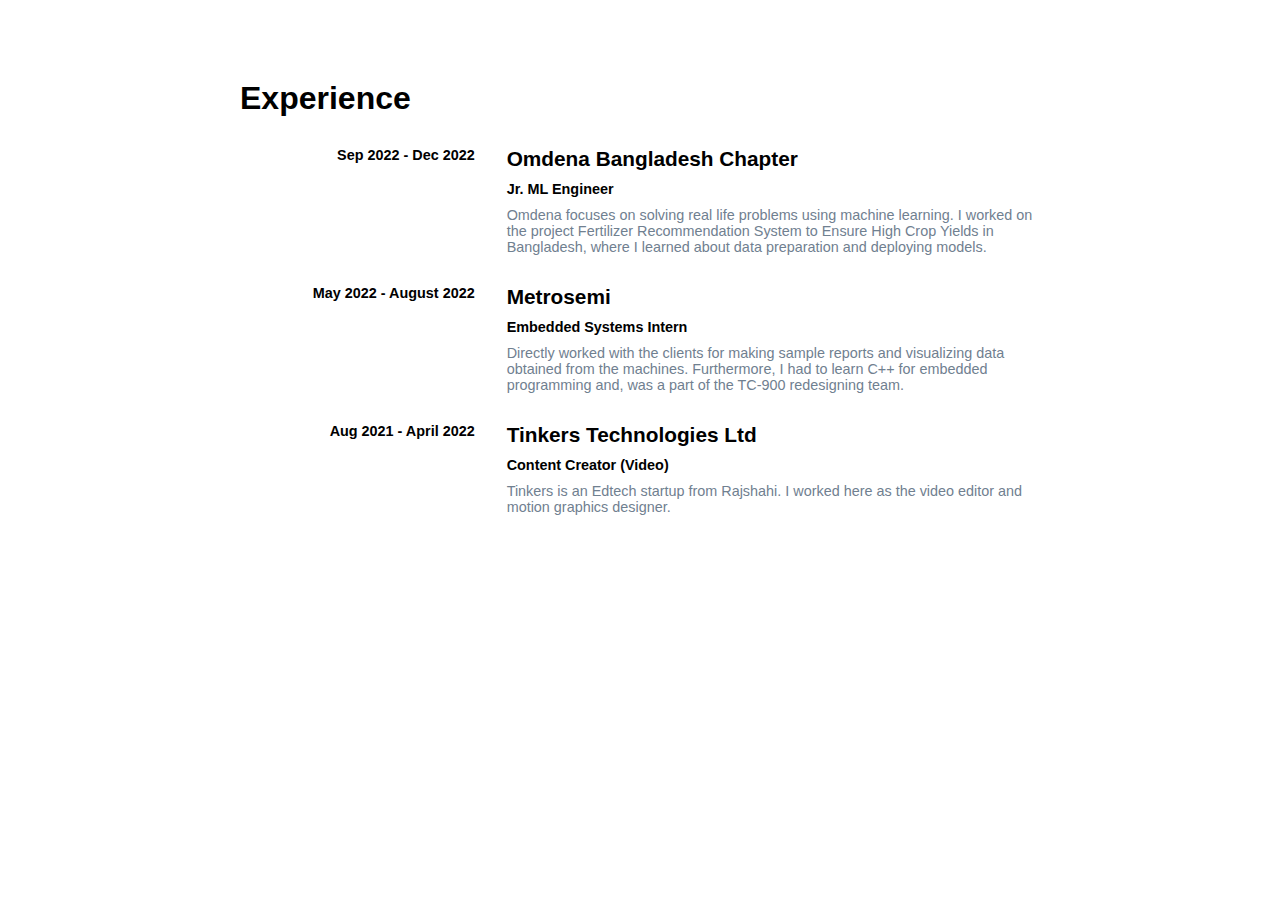
==== experience.html @ 52f7d6cc "blogs added" ====
<!DOCTYPE html>
<html lang="en">
<head>
    <meta charset="UTF-8">
    <meta http-equiv="X-UA-Compatible" content="IE=edge">
    <meta name="viewport" content="width=device-width, initial-scale=1.0">
    <link rel="stylesheet" href="style.css">
    <title>Experience</title>
</head>
<body>
    <section class="experience">
        <h1>Experience</h1>
        <div id="exp-1">
            <div>
                <h3 class="time">Sep 2022 - Dec 2022</h3>
            </div>
            <div class="info">
            <h2>Omdena Bangladesh Chapter</h2>
            <h3 class="post">Jr. ML Engineer</h3>
            <p>
                Omdena focuses on solving real life problems using machine learning. I worked on the project Fertilizer Recommendation System to Ensure High Crop Yields in Bangladesh, where I learned about data preparation and deploying models.
            </p>
            </div>
        </div>

        <div id="exp-1">
            <div>
                <h3 class="time">May 2022 - August 2022</h3>
            </div>
            <div class="info">
            <h2>Metrosemi</h2>
            <h3 class="post">Embedded Systems Intern</h3>
            <p>
                Directly worked with the clients for making sample reports and visualizing data obtained from the machines. Furthermore, I had to learn C++ for embedded programming and, was a part of the TC-900 redesigning team.
            </p>
            </div>
        </div>

        <div id="exp-1">
            <div>
                <h3 class="time">Aug 2021 - April 2022</h3>
            </div>
            <div class="info">
            <h2>Tinkers Technologies Ltd</h2>
            <h3 class="post">Content Creator (Video)</h3>
            <p>
                Tinkers is an Edtech startup from Rajshahi. I worked here as the video editor and motion graphics designer.
            </p>
            </div>
        </div>
    </section>
</body>
</html>
---- style.css ----
@import url('https://fonts.googleapis.com/css2?family=Bebas+Neue&family=Roboto+Slab&display=swap');
@font-face{
    font-family:"helvetica";
    src:url("https://candyfonts.com/wp-data/2018/10/26/11538/HELR45W.ttf") format("woff"),
    url("https://candyfonts.com/wp-data/2018/10/26/11538/HELR45W.ttf") format("opentype"),
    url("https://candyfonts.com/wp-data/2018/10/26/11538/HELR45W.ttf") format("truetype");
}

body{
    margin: 5rem 10rem;
    padding: 0 5em;
    font-family: "helvetica";
}

  

h1{
    font-weight: 700;
    font-size: 2rem;
    margin: 20px 0;
}

h2{

    font-size: 1.3rem;
    margin: 10px 0;
}


h3.author{
    font-weight: 400;
    margin: 10px 0;
    font-size: .9rem;
    color: slategray;
}

h3.time{
    font-size: .9rem;
    margin: 10px 0;
    padding-right: 2rem;
    text-align: right;
}

h3.post{
    font-size: .9rem;
    margin: 10px 0;

}

p{
    margin: 0%;
    font-size: .9rem;
    color: slategray;
}


#exp-1{
    display: grid;
    grid-template-columns: .5fr 1fr;
    margin: 20px 0;
}

.link{
    display: grid;
    grid-template-columns: 1fr 1fr 1fr 1fr;
    margin: 20px 0;
}

#featured{
    display: grid;
    grid-template-columns: 1fr 1fr 1fr;
    margin: 10px 0;
}

@media only screen and (max-width: 768px) {
    body {
      margin: 20px;
    }
    h1{
        font-size: 1.5rem;
    }
    h2{
        font-size:1rem;
    }
    h3{
        font-size: .6rem;
    }
    p{
        font-size: .8rem;
    }
    #exp-1{
        display: grid;
        grid-template-columns: 0 1fr;
        margin: 20px 0;
    }
    .time{
        display: none;
    }

    .link{
        display: block;
    }

    #featured{
        display: block;
    }

    .card{
        margin: 20px 0;
    }
  }
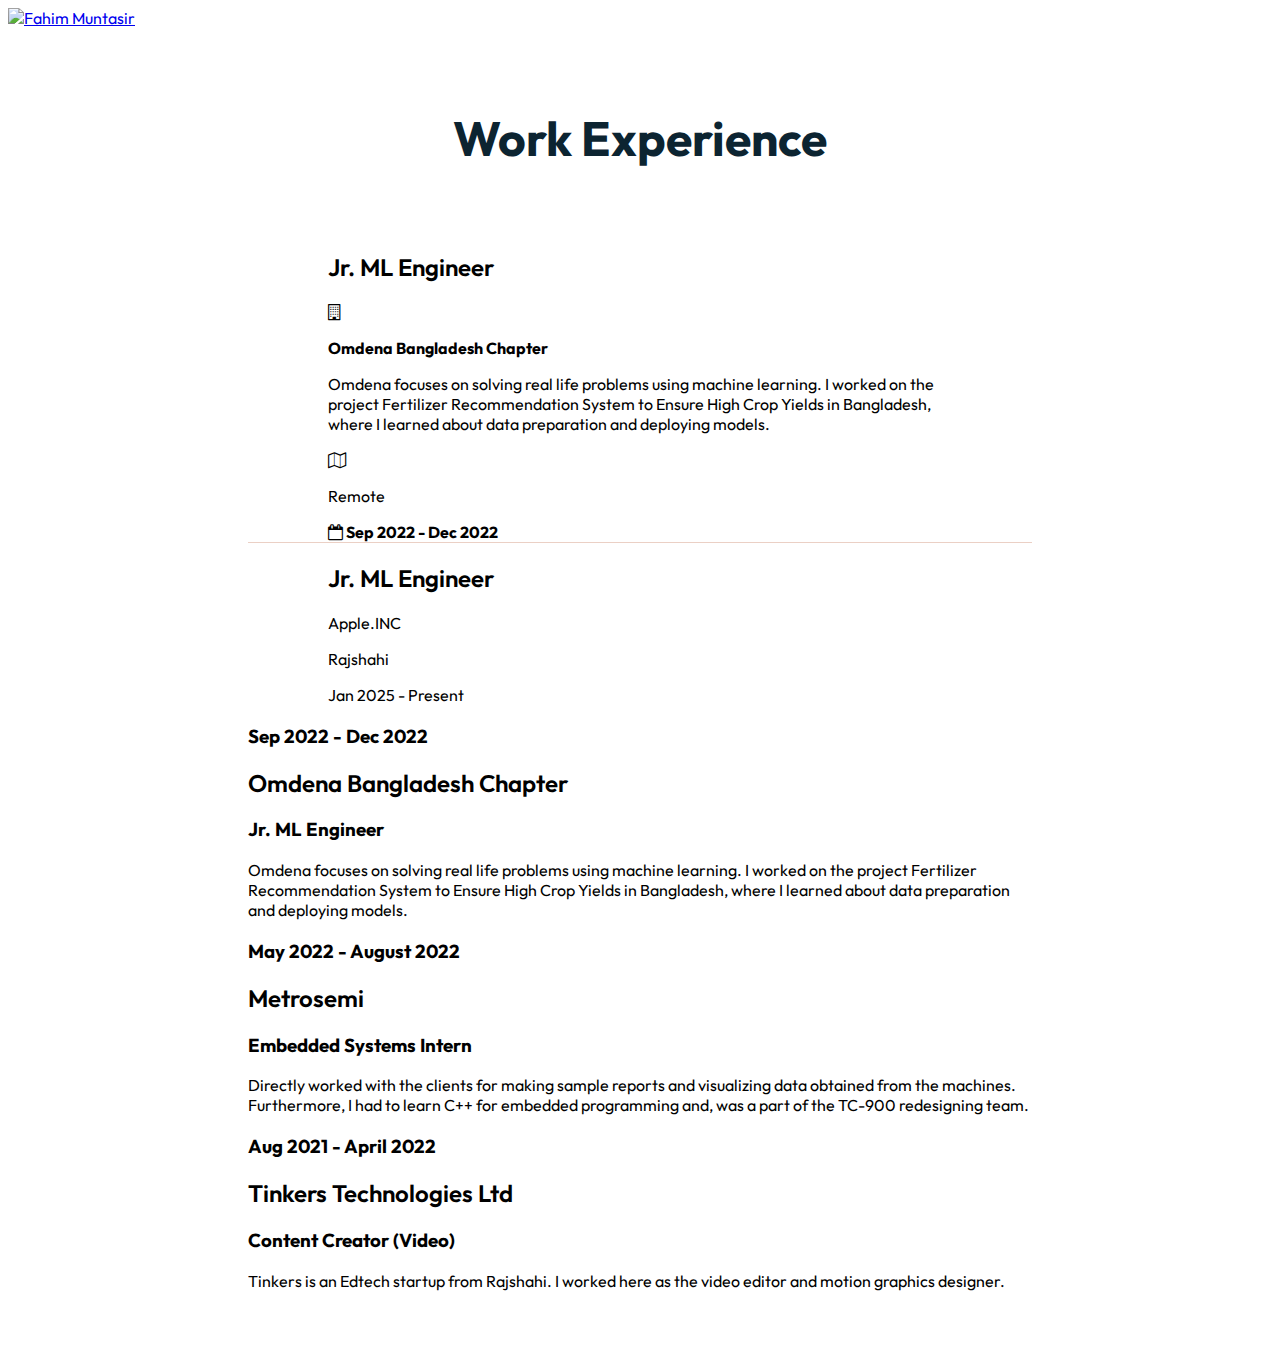
==== commit c38da009: "experience page" ====
--- a/experience.html
+++ b/experience.html
@@ -4,12 +4,78 @@
     <meta charset="UTF-8">
     <meta http-equiv="X-UA-Compatible" content="IE=edge">
     <meta name="viewport" content="width=device-width, initial-scale=1.0">
-    <link rel="stylesheet" href="style.css">
-    <title>Experience</title>
+    <link rel="stylesheet" href="https://cdn.jsdelivr.net/npm/bulma@0.9.3/css/bulma.min.css">
+    
+    <link rel="stylesheet" href="https://maxcdn.bootstrapcdn.com/font-awesome/4.7.0/css/font-awesome.min.css">
+    <link rel="stylesheet" href="styles.css">
+    <title>Work Experience</title>
 </head>
 <body>
-    <section class="experience">
-        <h1>Experience</h1>
+
+    <nav class="navbar is-fixed-top" role="navigation" aria-label="main navigation">
+        <div class="navbar-brand">
+          <a class="navbar-item" href="https://fahim-muntasir-niloy.github.io/my_portfolio_site/"><img src="https://fontmeme.com/permalink/230427/e392197a29cda39f027a564bb44cf9f8.png" width="150" height="50" alt="Fahim Muntasir" border="0"></a>
+            </div>
+          </div>
+        </div>
+      </nav>
+
+
+<div class="block" id="job-bio">
+    <div id="pub" class="container">
+        <h1>Work Experience</h1>
+    </div>
+
+    <div class="columns" id="jobs">
+        <!-- Job position and company -->
+        <div class="column is-two-thirds">
+            <h2>Jr. ML Engineer</h2>
+            <span class="icon-text">
+                <span class="icon">
+                    <i class="fa fa-building-o"></i>
+                </span>
+            <p><strong>Omdena Bangladesh Chapter</strong></p> 
+                <p>
+                    Omdena focuses on solving real life problems using machine learning. I worked on the project Fertilizer Recommendation System to Ensure High Crop Yields in Bangladesh, where I learned about data preparation and deploying models.
+                </p>
+        </div>
+
+        <!-- location and duration -->
+        <div class="column">
+            <div class="block">
+                <span class="icon-text">
+                    <span class="icon">
+                        <i class="fa fa-map-o"></i>
+                    </span>
+                <p>Remote</p>
+            </div>
+
+            <span class="icon-text">
+                <span class="icon">
+                    <i class="fa fa-calendar-o"></i>
+                </span>
+            <strong>Sep 2022 - Dec 2022</strong>
+        </div>
+      </div>
+      
+      <div class="line"></div>
+
+
+      <div class="columns" id="jobs">
+        <!-- Job position and company -->
+        <div class="column is-two-thirds">
+            <h2>Jr. ML Engineer</h2>
+            <p>Apple.INC</p>
+        </div>
+
+        <!-- location and duration -->
+        <div class="column">
+            <p>Rajshahi</p>
+            <p>Jan 2025 - Present</p>
+        </div>
+      </div>
+
+
         <div id="exp-1">
             <div>
                 <h3 class="time">Sep 2022 - Dec 2022</h3>
@@ -48,6 +114,34 @@
             </p>
             </div>
         </div>
+
+</div>
+
+
+
+
+
+
+
+
+
+
+
+
+
+
+
+
+
+
+
+
+
+
+
+
+    <section class="experience">
+        
     </section>
 </body>
 </html>--- a/styles.css
+++ b/styles.css
@@ -0,0 +1,72 @@
+@import url('https://fonts.cdnfonts.com/css/archia');
+@import url('https://fonts.googleapis.com/css2?family=Outfit:wght@400;700;900&display=swap');
+
+/* Storm: #0c2431 | Teal: #194a50 | Sunburst: #d37556 | Sand: #d8a28c | Cloud: #e1dad2 */
+
+body{
+
+    font-family: 'Outfit';
+}
+
+h1{
+    color: #0c2431;
+    font-family: 'Outfit';
+    font-weight: 700;
+    font-size: 3em;
+}
+h2{
+    font-family: 'Outfit';
+    font-size: 1.5em;
+    font-weight: 600;
+}
+.content h4{
+    font-weight: 400;
+}
+
+.is-rounded{
+    width: 50%;
+    border-radius: 50%;
+}
+
+#bio{
+    margin: 5em 3em;
+}
+
+#update{
+    margin: 10px;
+    text-align: center;
+}
+
+#side-panel{
+    text-align: center;
+}
+
+
+/* publication page */
+
+#pub{
+    text-align: center;
+    padding-bottom: 2em;
+}
+#time{
+    text-align: left;
+}
+
+
+/* Work experience page */
+#jobs{
+    padding: 0 5em;
+}
+#job-bio{
+    margin: 5em 15em;
+}
+.line{
+    border-bottom: 1px solid #d8a28c;
+    opacity: 50%;
+    margin-bottom: 20px;
+}
+@media screen and (max-width: 768px) {
+    #job-bio {
+      margin: 5em 1em;
+    }
+}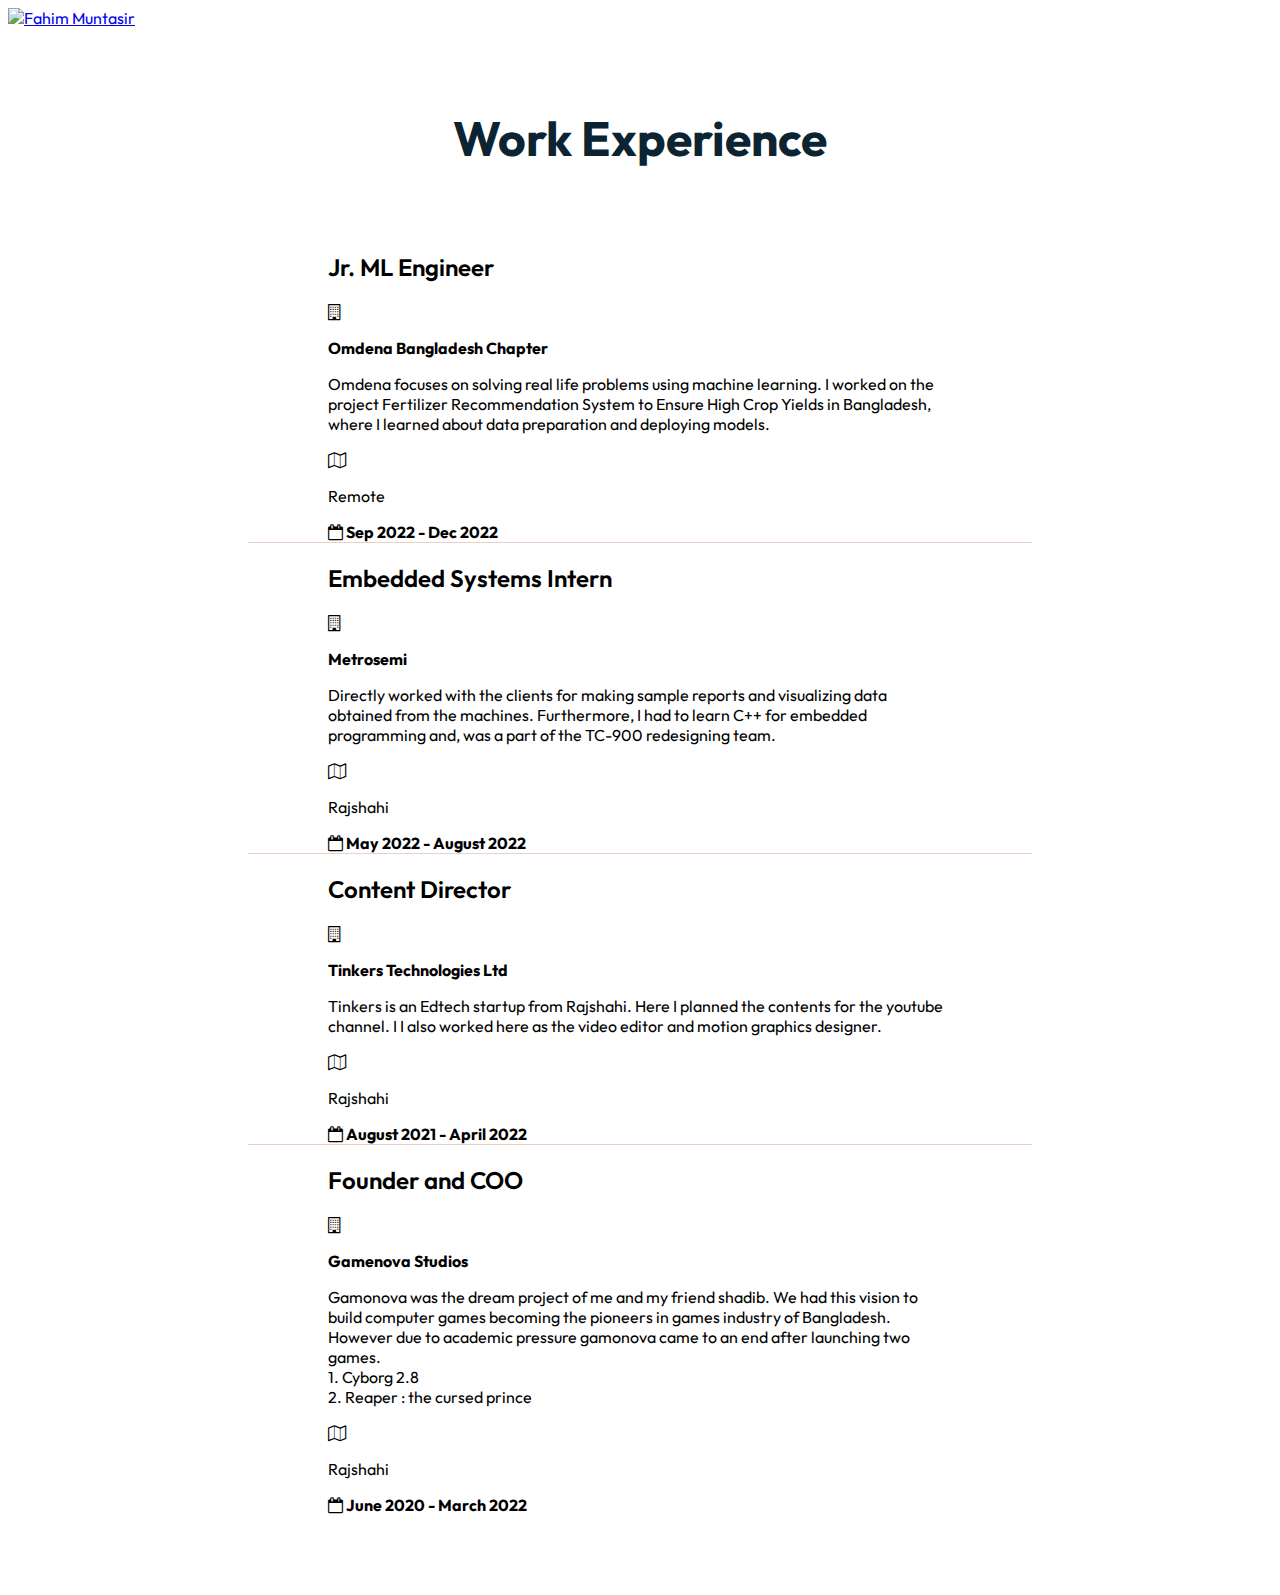
==== commit e4e063cc: "experience added" ====
--- a/experience.html
+++ b/experience.html
@@ -1,24 +1,29 @@
 <!DOCTYPE html>
 <html lang="en">
-<head>
-    <meta charset="UTF-8">
-    <meta http-equiv="X-UA-Compatible" content="IE=edge">
-    <meta name="viewport" content="width=device-width, initial-scale=1.0">
-    <link rel="stylesheet" href="https://cdn.jsdelivr.net/npm/bulma@0.9.3/css/bulma.min.css">
-    
-    <link rel="stylesheet" href="https://maxcdn.bootstrapcdn.com/font-awesome/4.7.0/css/font-awesome.min.css">
-    <link rel="stylesheet" href="styles.css">
-    <title>Work Experience</title>
-</head>
-<body>
+    <head>
+        <meta charset="UTF-8">
+        <meta http-equiv="X-UA-Compatible" content="IE=edge">
+        <meta name="viewport" content="width=device-width, initial-scale=1.0">
+        <link rel="stylesheet"
+            href="https://cdn.jsdelivr.net/npm/bulma@0.9.3/css/bulma.min.css">
+        <link rel="stylesheet"
+            href="https://maxcdn.bootstrapcdn.com/font-awesome/4.7.0/css/font-awesome.min.css">
+        <link rel="stylesheet" href="styles.css">
+        <title>Work Experience</title>
+    </head>
+    <body>
 
-    <nav class="navbar is-fixed-top" role="navigation" aria-label="main navigation">
-        <div class="navbar-brand">
-          <a class="navbar-item" href="https://fahim-muntasir-niloy.github.io/my_portfolio_site/"><img src="https://fontmeme.com/permalink/230427/e392197a29cda39f027a564bb44cf9f8.png" width="150" height="50" alt="Fahim Muntasir" border="0"></a>
+        <nav class="navbar is-fixed-top" role="navigation" aria-label="main
+            navigation">
+            <div class="navbar-brand">
+                <a class="navbar-item"
+                    href="https://fahim-muntasir-niloy.github.io/my_portfolio_site/"><img
+                        src="https://fontmeme.com/permalink/230427/e392197a29cda39f027a564bb44cf9f8.png"
+                        width="150" height="50" alt="Fahim Muntasir" border="0"></a>
             </div>
-          </div>
         </div>
-      </nav>
+    </div>
+</nav>
 
 
 <div class="block" id="job-bio">
@@ -26,18 +31,21 @@
         <h1>Work Experience</h1>
     </div>
 
-    <div class="columns" id="jobs">
-        <!-- Job position and company -->
-        <div class="column is-two-thirds">
-            <h2>Jr. ML Engineer</h2>
-            <span class="icon-text">
-                <span class="icon">
-                    <i class="fa fa-building-o"></i>
-                </span>
-            <p><strong>Omdena Bangladesh Chapter</strong></p> 
-                <p>
-                    Omdena focuses on solving real life problems using machine learning. I worked on the project Fertilizer Recommendation System to Ensure High Crop Yields in Bangladesh, where I learned about data preparation and deploying models.
-                </p>
+<div class="columns" id="jobs">
+    <!-- Job position and company -->
+    <div class="column is-two-thirds">
+        <h2>Jr. ML Engineer</h2>
+        <span class="icon-text">
+            <span class="icon">
+                <i class="fa fa-building-o"></i>
+            </span>
+            <p><strong>Omdena Bangladesh Chapter</strong></p>
+            <p>
+                Omdena focuses on solving real life problems using machine
+                learning. I worked on the project Fertilizer Recommendation
+                System to Ensure High Crop Yields in Bangladesh, where I
+                learned about data preparation and deploying models.
+            </p>
         </div>
 
         <!-- location and duration -->
@@ -47,101 +55,126 @@
                     <span class="icon">
                         <i class="fa fa-map-o"></i>
                     </span>
-                <p>Remote</p>
+                    <p>Remote</p>
             </div>
 
-            <span class="icon-text">
-                <span class="icon">
-                    <i class="fa fa-calendar-o"></i>
-                </span>
-            <strong>Sep 2022 - Dec 2022</strong>
-        </div>
-      </div>
-      
-      <div class="line"></div>
+                <span class="icon-text">
+                    <span class="icon">
+                        <i class="fa fa-calendar-o"></i>
+                    </span>
+                    <strong>Sep 2022 - Dec 2022</strong>
+            </div>
+    </div>
+<!-- adds a line as divider -->
+<div class="line"></div>        
 
-
-      <div class="columns" id="jobs">
-        <!-- Job position and company -->
-        <div class="column is-two-thirds">
-            <h2>Jr. ML Engineer</h2>
-            <p>Apple.INC</p>
+<div class="columns" id="jobs">
+    <div class="column is-two-thirds">
+        <h2>Embedded Systems Intern</h2>
+        <span class="icon-text">
+            <span class="icon">
+                <i class="fa fa-building-o"></i>
+            </span>
+            <p><strong>Metrosemi</strong></p>
+            <p>
+                Directly worked with the clients for making
+                sample reports and visualizing data obtained
+                from the machines. Furthermore, I had to learn
+                C++ for embedded programming and, was a part of
+                the TC-900 redesigning team.
+            </p>
         </div>
 
         <!-- location and duration -->
         <div class="column">
-            <p>Rajshahi</p>
-            <p>Jan 2025 - Present</p>
-        </div>
-      </div>
+            <div class="block">
+                <span class="icon-text">
+                    <span class="icon">
+                        <i class="fa fa-map-o"></i>
+                    </span>
+                    <p>Rajshahi</p>
+                </div>
+
+                <span class="icon-text">
+                    <span class="icon">
+                        <i class="fa fa-calendar-o"></i>
+                    </span>
+                    <strong>May 2022 - August 2022</strong>
+                </div>
+            </div>
 
 
-        <div id="exp-1">
-            <div>
-                <h3 class="time">Sep 2022 - Dec 2022</h3>
-            </div>
-            <div class="info">
-            <h2>Omdena Bangladesh Chapter</h2>
-            <h3 class="post">Jr. ML Engineer</h3>
+<div class="line"></div> 
+
+<div class="columns" id="jobs">
+    <div class="column is-two-thirds">
+        <h2>Content Director</h2>
+        <span class="icon-text">
+            <span class="icon">
+                <i class="fa fa-building-o"></i>
+            </span>
+            <p><strong>Tinkers Technologies Ltd</strong></p>
             <p>
-                Omdena focuses on solving real life problems using machine learning. I worked on the project Fertilizer Recommendation System to Ensure High Crop Yields in Bangladesh, where I learned about data preparation and deploying models.
+                Tinkers is an Edtech startup from Rajshahi. Here I planned the contents for the youtube channel. I I also worked here as the video editor and motion graphics designer.
             </p>
-            </div>
         </div>
 
-        <div id="exp-1">
-            <div>
-                <h3 class="time">May 2022 - August 2022</h3>
+        <!-- location and duration -->
+        <div class="column">
+            <div class="block">
+                <span class="icon-text">
+                    <span class="icon">
+                        <i class="fa fa-map-o"></i>
+                    </span>
+                    <p>Rajshahi</p>
+                </div>
+
+                <span class="icon-text">
+                    <span class="icon">
+                        <i class="fa fa-calendar-o"></i>
+                    </span>
+                    <strong>August 2021 - April 2022</strong>
+                </div>
             </div>
-            <div class="info">
-            <h2>Metrosemi</h2>
-            <h3 class="post">Embedded Systems Intern</h3>
+
+<div class="line"></div> 
+
+<div class="columns" id="jobs">
+    <div class="column is-two-thirds">
+        <h2>Founder and COO</h2>
+        <span class="icon-text">
+            <span class="icon">
+                <i class="fa fa-building-o"></i>
+            </span>
+            <p><strong>Gamenova Studios</strong></p>
             <p>
-                Directly worked with the clients for making sample reports and visualizing data obtained from the machines. Furthermore, I had to learn C++ for embedded programming and, was a part of the TC-900 redesigning team.
+                Gamonova was the dream project of me and my friend shadib. We had this vision to build computer games becoming the pioneers in games industry of Bangladesh. However due to academic pressure gamonova came to an end after launching two games. <br>
+                1. Cyborg 2.8 <br>
+                2. Reaper : the cursed prince
             </p>
-            </div>
         </div>
 
-        <div id="exp-1">
-            <div>
-                <h3 class="time">Aug 2021 - April 2022</h3>
+        <!-- location and duration -->
+        <div class="column">
+            <div class="block">
+                <span class="icon-text">
+                    <span class="icon">
+                        <i class="fa fa-map-o"></i>
+                    </span>
+                    <p>Rajshahi</p>
+                </div>
+
+                <span class="icon-text">
+                    <span class="icon">
+                        <i class="fa fa-calendar-o"></i>
+                    </span>
+                    <strong>June 2020 - March 2022</strong>
+                </div>
             </div>
-            <div class="info">
-            <h2>Tinkers Technologies Ltd</h2>
-            <h3 class="post">Content Creator (Video)</h3>
-            <p>
-                Tinkers is an Edtech startup from Rajshahi. I worked here as the video editor and motion graphics designer.
-            </p>
-            </div>
-        </div>
-
-</div>
 
 
+                        </div>
+                        
 
-
-
-
-
-
-
-
-
-
-
-
-
-
-
-
-
-
-
-
-
-
-    <section class="experience">
-        
-    </section>
-</body>
+    </body>
 </html>